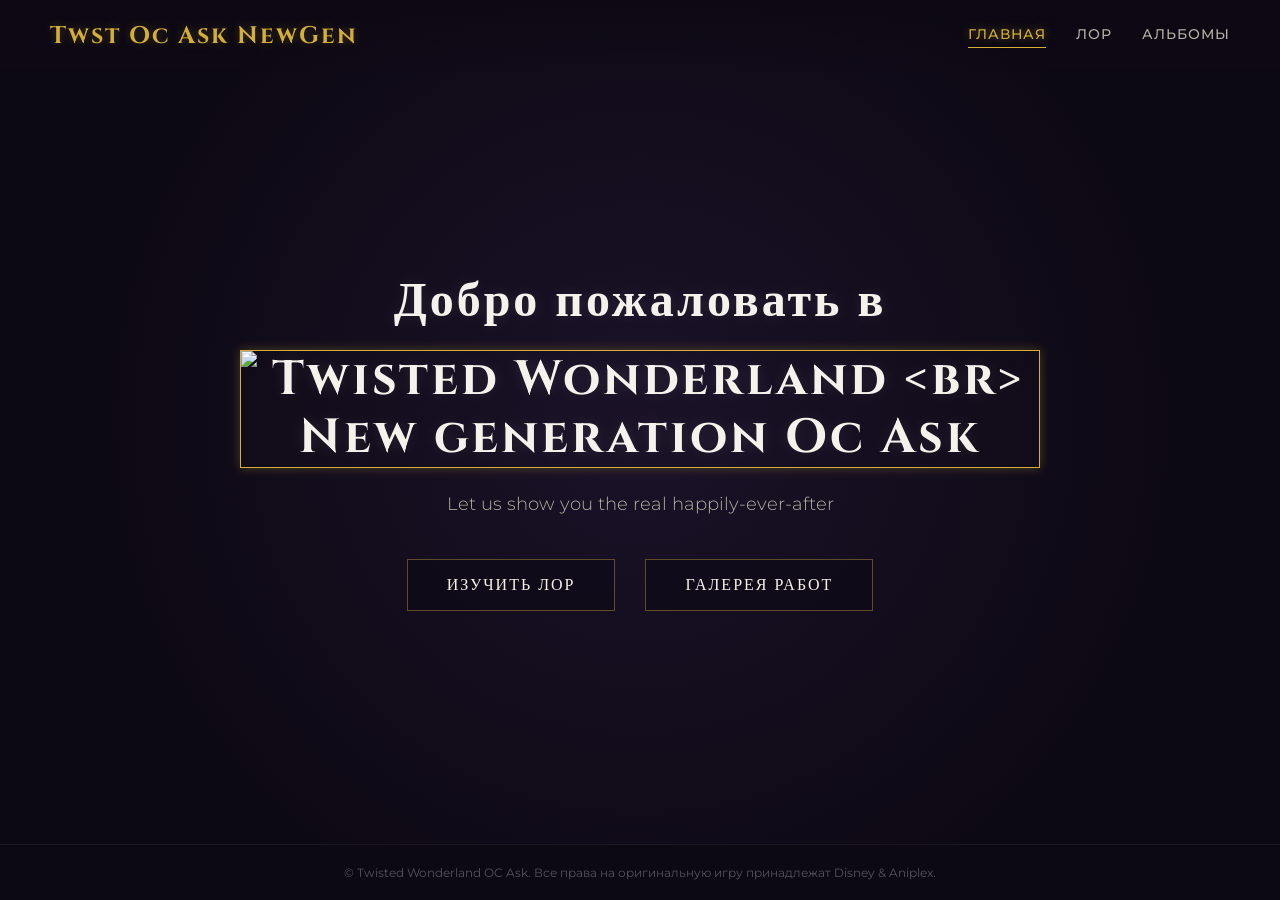
==== index.html @ 24c17492 "Update index.html" ====
<!DOCTYPE html>
<html lang="ru">
<head>
    <meta charset="UTF-8">
    <meta name="viewport" content="width=device-width, initial-scale=1.0">
    <title>Twst Oc Ask NewGen | Главная</title>
    <!-- Подключаем элегантный шрифт Cinzel для заголовков и Montserrat для текста -->
    <link href="https://fonts.googleapis.com/css2?family=Cinzel:wght@400;700&family=Montserrat:wght@300;500;700&display=swap" rel="stylesheet">
    <link rel="stylesheet" href="style.css">
</head>
<body>

    <!-- Черная шторка для анимации перехода (по умолчанию закрывает экран при загрузке и улетает вверх) -->
    <div class="transition-overlay active"></div>

    <!-- Общая шапка с меню -->
    <header class="main-header">
        <div class="logo">Twst Oc Ask NewGen</div>
        <nav class="main-menu">
            <a href="index.html" class="menu-link active">Главная</a>
            <a href="lore.html" class="menu-link">Лор</a>
            <a href="albums.html" class="menu-link">Альбомы</a>
        </nav>
    </header>

    <!-- Главный экран -->
    <main class="hero-section">
        <div class="hero-content">
            <h1 class="hero-title">Добро пожаловать в <img src="logo_newgeneration.png" alt="Twisted Wonderland <br> New generation Oc Ask" class="lore-image"> </h1>
            <p class="hero-subtitle">Let us show you the real happily-ever-after</p>
            
            <!-- Кнопки разделов -->
            <div class="hero-buttons">
                <a href="lore.html" class="btn btn-primary transition-trigger">
                    <span class="btn-text">Изучить Лор</span>
                    <span class="btn-border"></span>
                </a>
                <a href="albums.html" class="btn btn-secondary transition-trigger">
                    <span class="btn-text">Галерея Работ</span>
                    <span class="btn-border"></span>
                </a>
            </div>
        </div>
    </main>

    <footer class="main-footer">
        <p>© Twisted Wonderland OC Ask. Все права на оригинальную игру принадлежат Disney & Aniplex.</p>
    </footer>

    <script src="script.js"></script>
</body>
</html>
---- style.css ----
/* ОБНУЛЕНИЕ СТИЛЕЙ */
* {
    margin: 0;
    padding: 0;
    box-sizing: border-box;
}

body {
    background-color: #0d0914; /* Чернильно-черный с фиолетовым отливом */
    color: #f5f2eb; /* Мягкий белый (цвет пергамента) */
    font-family: 'Montserrat', sans-serif;
    overflow-x: hidden;
    min-height: 100vh;
    display: flex;
    flex-direction: column;
    justify-content: space-between;
}

/* ШАПКА И МЕНЮ */
.main-header {
    display: flex;
    justify-content: space-between;
    align-items: center;
    padding: 20px 50px;
    background: linear-gradient(to bottom, rgba(13, 9, 20, 0.95), rgba(13, 9, 20, 0));
    position: fixed;
    width: 100%;
    top: 0;
    z-index: 10;
}

.logo {
    font-family: 'Cinzel', serif;
    font-size: 1.5rem;
    font-weight: 700;
    color: #d4af37; /* Золотой цвет */
    letter-spacing: 2px;
    text-shadow: 0 0 10px rgba(212, 175, 55, 0.3);
}

.main-menu {
    display: flex;
    gap: 30px;
}

.menu-link {
    color: #b5b0a3;
    text-decoration: none;
    font-size: 0.9rem;
    font-weight: 500;
    text-transform: uppercase;
    letter-spacing: 1px;
    transition: color 0.3s ease, text-shadow 0.3s ease;
    position: relative;
    padding-bottom: 5px;
}

.menu-link:hover, .menu-link.active {
    color: #d4af37;
    text-shadow: 0 0 8px rgba(212, 175, 55, 0.5);
}

/* Элемент подчеркивания у меню */
.menu-link::after {
    content: '';
    position: absolute;
    bottom: 0;
    left: 0;
    width: 0;
    height: 1px;
    background-color: #d4af37;
    transition: width 0.3s ease;
}

.menu-link:hover::after, .menu-link.active::after {
    width: 100%;
}

/* ГЛАВНЫЙ ЭКРАН (HERO) */
.hero-section {
    flex-grow: 1;
    display: flex;
    align-items: center;
    justify-content: center;
    padding: 120px 20px 80px 20px;
    text-align: center;
    /* Можно добавить фоновую картинку (например, размытый замок NRC или красивую текстуру) */
    background: radial-gradient(circle, rgba(30,20,45,0.8) 0%, rgba(13,9,20,1) 70%);
}

.hero-content {
    max-width: 800px;
}

.hero-title {
    font-family: 'Cinzel', serif;
    font-size: 3rem;
    color: #f5f2eb;
    margin-bottom: 20px;
    letter-spacing: 3px;
    text-shadow: 0 0 15px rgba(255, 255, 255, 0.1);
    line-height: 1.2;
}

.hero-subtitle {
    font-size: 1.1rem;
    color: #b5b0a3;
    line-height: 1.8;
    margin-bottom: 40px;
    font-weight: 300;
}

/* КНОПКИ */
.hero-buttons {
    display: flex;
    justify-content: center;
    gap: 30px;
    flex-wrap: wrap;
}

.btn {
    position: relative;
    display: inline-flex;
    align-items: center;
    justify-content: center;
    padding: 15px 40px;
    text-decoration: none;
    color: #f5f2eb;
    font-family: 'Cinzel', serif;
    font-size: 1rem;
    letter-spacing: 2px;
    text-transform: uppercase;
    background: rgba(13, 9, 20, 0.6);
    overflow: hidden;
    transition: all 0.4s ease;
}

/* Золотая рамка для кнопок */
.btn-border {
    position: absolute;
    top: 0;
    left: 0;
    width: 100%;
    height: 100%;
    border: 1px solid rgba(212, 175, 55, 0.4);
    transition: all 0.4s ease;
}

.btn:hover .btn-border {
    border-color: #d4af37;
    box-shadow: 0 0 15px rgba(212, 175, 55, 0.6);
}

.btn:hover {
    background: rgba(212, 175, 55, 0.1);
    transform: translateY(-3px);
    text-shadow: 0 0 5px #fff;
}

/* ФУТЕР */
.main-footer {
    padding: 20px;
    text-align: center;
    font-size: 0.75rem;
    color: #55515c;
    border-top: 1px solid rgba(85, 81, 92, 0.2);
}

/* АНИМАЦИЯ ПЕРЕХОДА (Черная шторка) */
.transition-overlay {
    position: fixed;
    top: 0;
    left: 0;
    width: 100vw;
    height: 100vh;
    background-color: #000;
    z-index: 9999;
    pointer-events: none;
    transform: translateY(100%); /* По умолчанию спрятана внизу */
    transition: transform 0.6s cubic-bezier(0.85, 0, 0.15, 1);
}

/* Класс "active" поднимает шторку вверх, освобождая экран */
.transition-overlay.active {
    transform: translateY(0);
}

.lore-image {
    max-width: 100%; /* Картинка не будет выходить за пределы блока */
    height: auto; /* Сохраняем пропорции */
    display: block; /* Чтобы можно было задать margin для центрирования */
    margin: 20px auto; /* Отступ сверху/снизу и центрирование */
    border: 1px solid #d4af37; /* Тонкая золотая рамка */
    box-shadow: 0 0 10px rgba(212, 175, 55, 0.3); /* Легкое свечение */
}
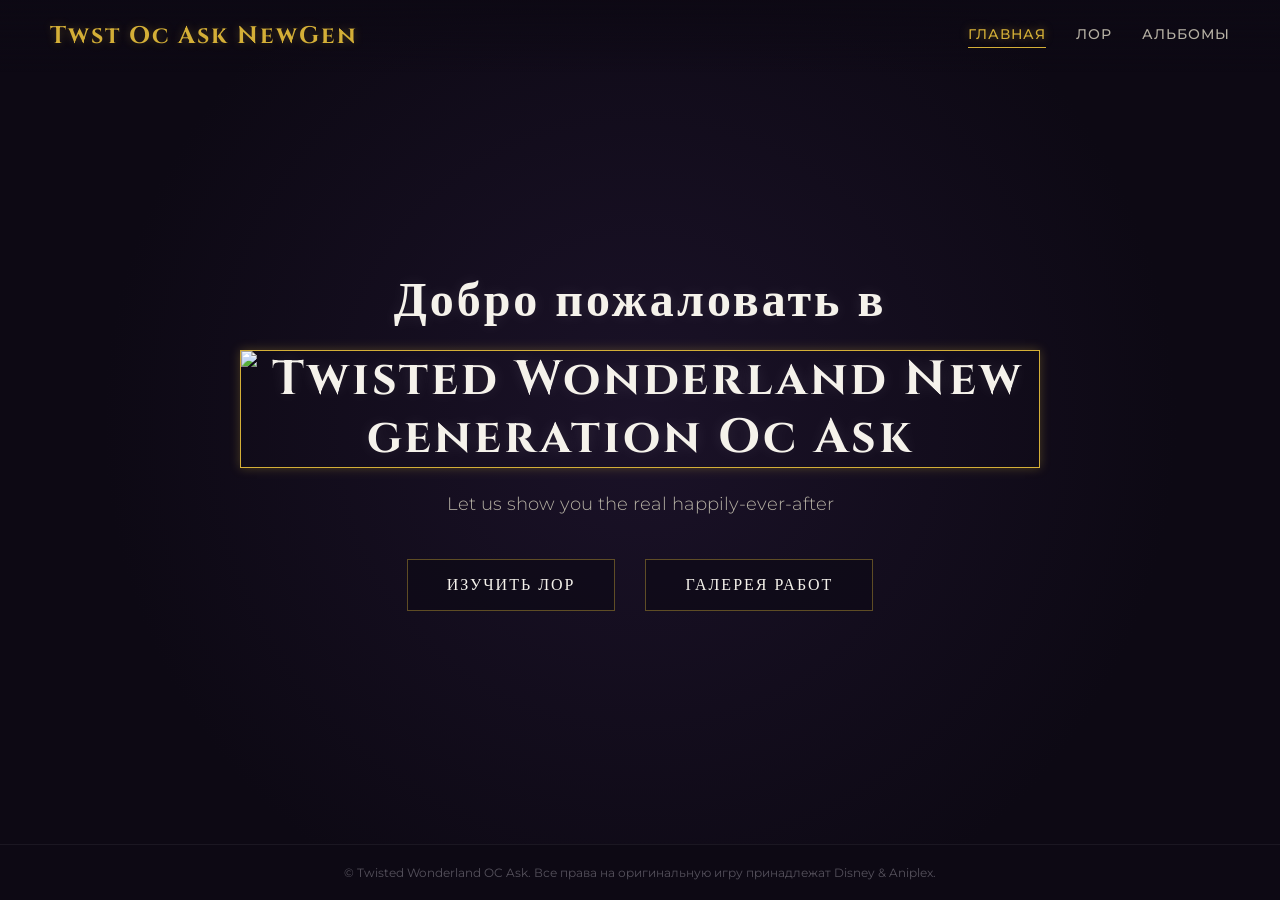
==== commit 2f432d01: "Update index.html" ====
--- a/index.html
+++ b/index.html
@@ -26,7 +26,7 @@
     <!-- Главный экран -->
     <main class="hero-section">
         <div class="hero-content">
-            <h1 class="hero-title">Добро пожаловать в <img src="logo_newgeneration.png" alt="Twisted Wonderland <br> New generation Oc Ask" class="lore-image"> </h1>
+            <h1 class="hero-title">Добро пожаловать в <img src="logo_newgeneration.png" alt="Twisted Wonderland New generation Oc Ask" class="lore-image"> </h1>
             <p class="hero-subtitle">Let us show you the real happily-ever-after</p>
             
             <!-- Кнопки разделов -->
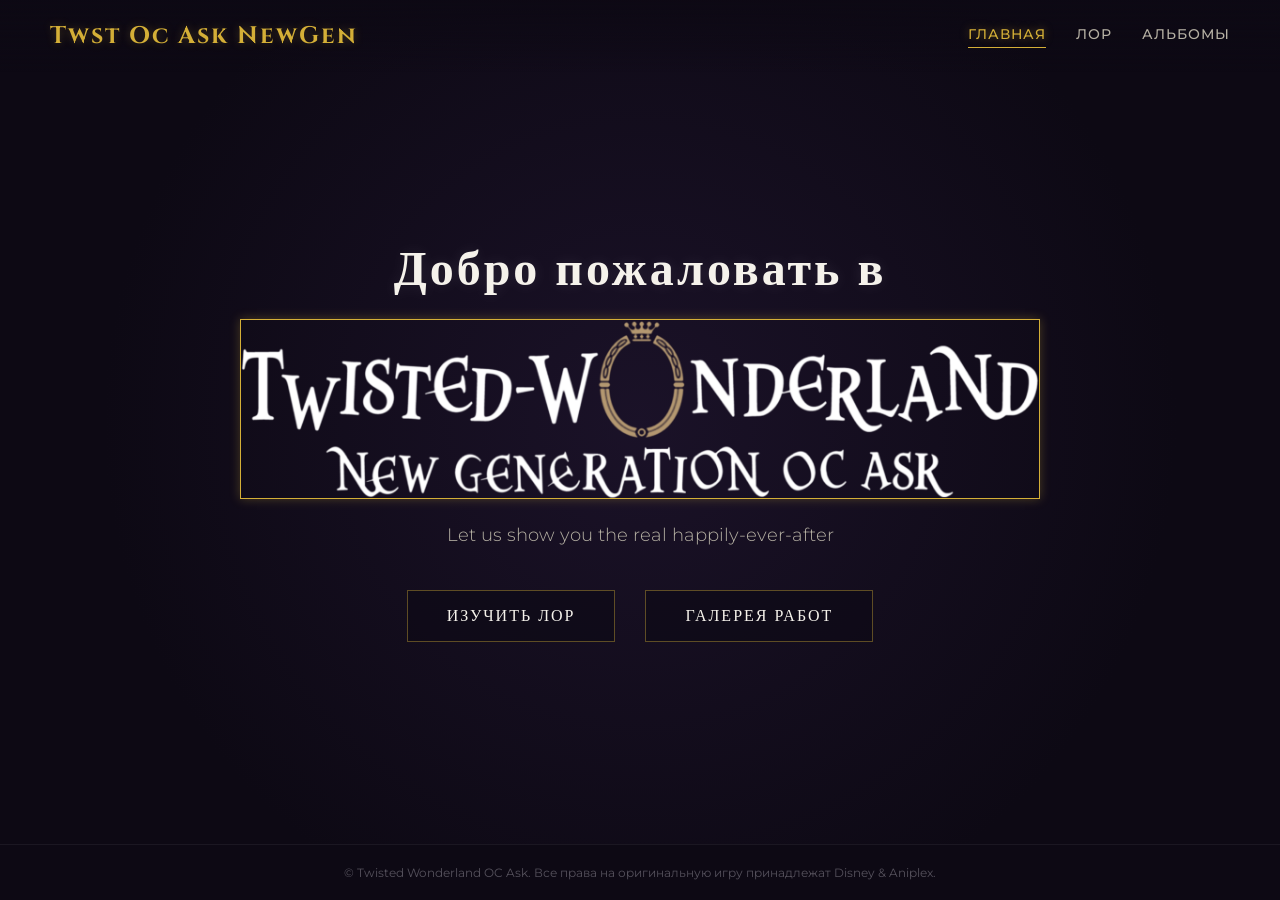
==== commit cc99534d: "Update index.html" ====
--- a/index.html
+++ b/index.html
@@ -26,7 +26,7 @@
     <!-- Главный экран -->
     <main class="hero-section">
         <div class="hero-content">
-            <h1 class="hero-title">Добро пожаловать в <img src="logo_newgeneration.png" alt="Twisted Wonderland New generation Oc Ask" class="lore-image"> </h1>
+            <h1 class="hero-title">Добро пожаловать в <img src="assets/logo_newgeneration.png" alt="Twisted Wonderland New generation Oc Ask" class="lore-image"> </h1>
             <p class="hero-subtitle">Let us show you the real happily-ever-after</p>
             
             <!-- Кнопки разделов -->
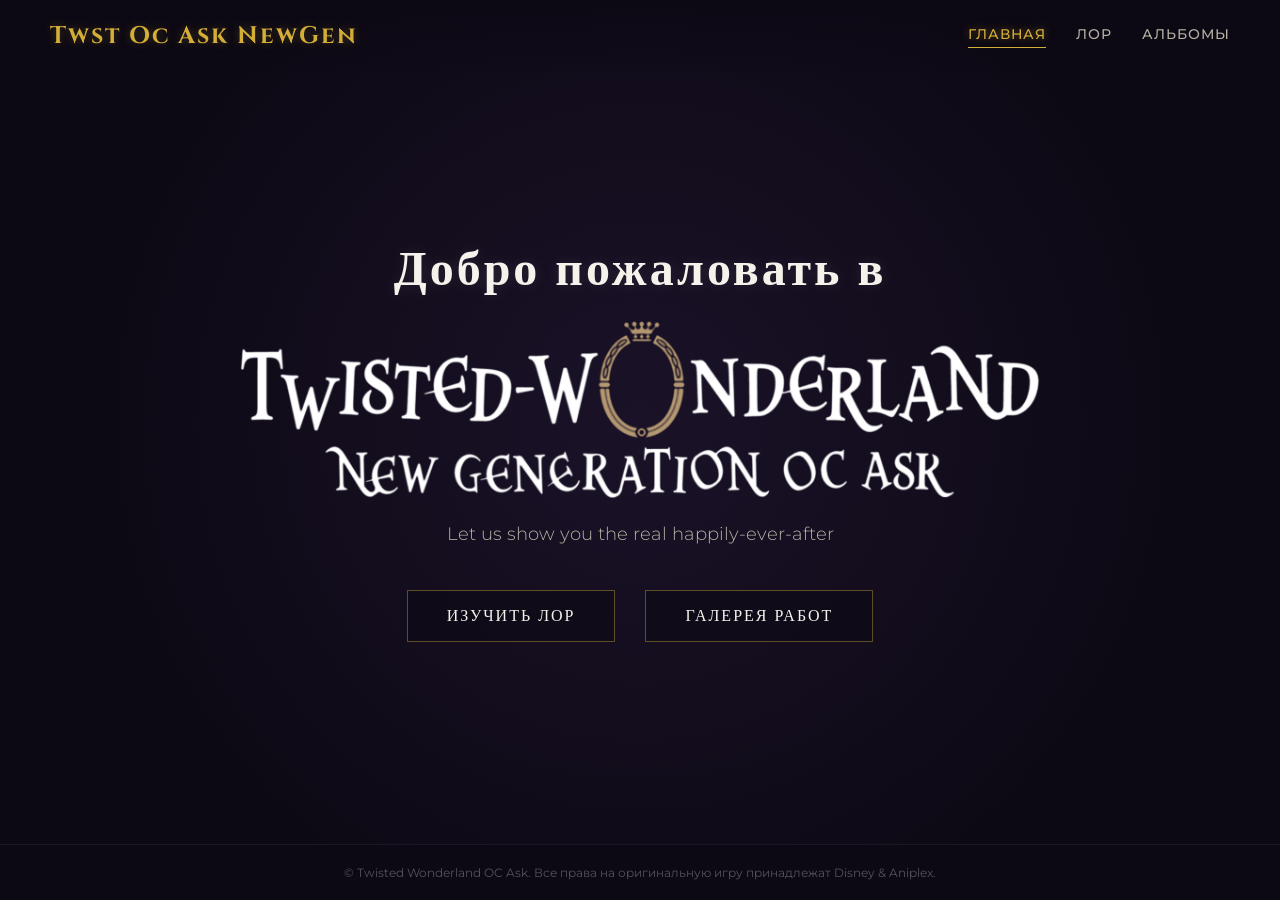
==== commit 22f593c1: "Update index.html" ====
--- a/index.html
+++ b/index.html
@@ -26,7 +26,7 @@
     <!-- Главный экран -->
     <main class="hero-section">
         <div class="hero-content">
-            <h1 class="hero-title">Добро пожаловать в <img src="assets/logo_newgeneration.png" alt="Twisted Wonderland New generation Oc Ask" class="lore-image"> </h1>
+            <h1 class="hero-title">Добро пожаловать в <img src="assets/logo_newgeneration.png" alt="Twisted Wonderland New generation Oc Ask" class="index-image"> </h1>
             <p class="hero-subtitle">Let us show you the real happily-ever-after</p>
             
             <!-- Кнопки разделов -->
--- a/style.css
+++ b/style.css
@@ -185,11 +185,9 @@
     transform: translateY(0);
 }
 
-.lore-image {
+.index-image {
     max-width: 100%; /* Картинка не будет выходить за пределы блока */
     height: auto; /* Сохраняем пропорции */
     display: block; /* Чтобы можно было задать margin для центрирования */
     margin: 20px auto; /* Отступ сверху/снизу и центрирование */
-    border: 1px solid #d4af37; /* Тонкая золотая рамка */
-    box-shadow: 0 0 10px rgba(212, 175, 55, 0.3); /* Легкое свечение */
 }
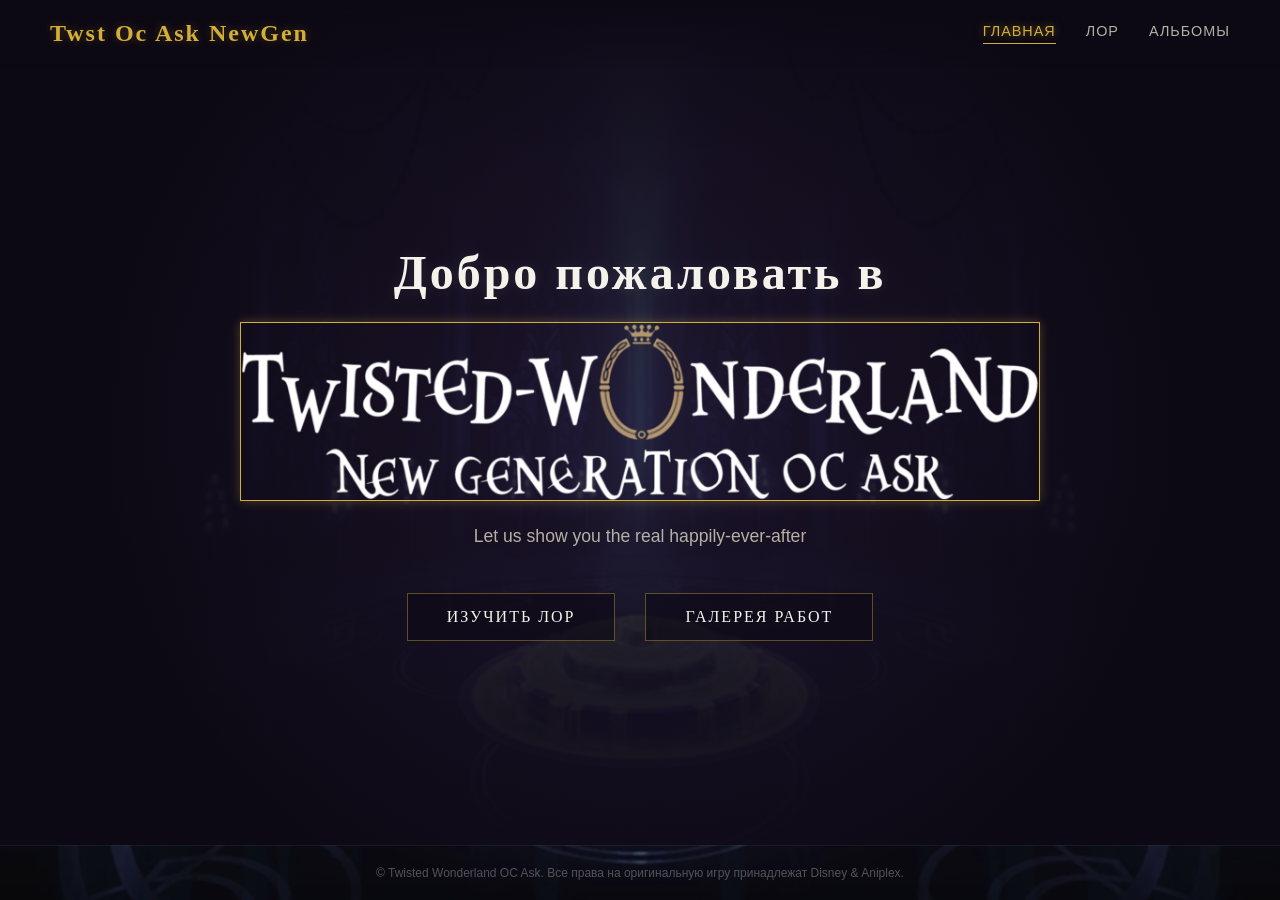
==== commit 244d4872: "Update index.html" ====
--- a/index.html
+++ b/index.html
@@ -5,8 +5,8 @@
     <meta name="viewport" content="width=device-width, initial-scale=1.0">
     <title>Twst Oc Ask NewGen | Главная</title>
     <!-- Подключаем элегантный шрифт Cinzel для заголовков и Montserrat для текста -->
-    <link href="https://fonts.googleapis.com/css2?family=Cinzel:wght@400;700&family=Montserrat:wght@300;500;700&display=swap" rel="stylesheet">
-    <link rel="stylesheet" href="style.css">
+    <link href="https://fonts.googleapis.com/css2?family=Cormorant+Unicase:wght@400;500;700&family=El+Messiri:wght@400..700&display=swap" rel="stylesheet">
+     <link rel="stylesheet" href="style.css">
 </head>
 <body>
 
--- a/style.css
+++ b/style.css
@@ -6,8 +6,14 @@
 }
 
 body {
-    background-color: #0d0914; /* Чернильно-черный с фиолетовым отливом */
-    color: #f5f2eb; /* Мягкий белый (цвет пергамента) */
+    background-color: #0d0914; /* Запасной цвет, если картинка не загрузится */
+    background-image: url('assets/bg.png'); /* Путь к твоей картинке */
+    background-size: cover; /* Растягивает картинку, чтобы она покрывала всю область */
+    background-position: center center; /* Центрирует картинку */
+    background-repeat: no-repeat; /* Запрещает повторение картинки */
+    background-attachment: fixed; /* Фиксирует фон при прокрутке */
+
+    color: #f5f2eb;
     font-family: 'Montserrat', sans-serif;
     overflow-x: hidden;
     min-height: 100vh;
@@ -15,6 +21,7 @@
     flex-direction: column;
     justify-content: space-between;
 }
+
 
 /* ШАПКА И МЕНЮ */
 .main-header {
@@ -190,4 +197,6 @@
     height: auto; /* Сохраняем пропорции */
     display: block; /* Чтобы можно было задать margin для центрирования */
     margin: 20px auto; /* Отступ сверху/снизу и центрирование */
-}
+    border: 1px solid #d4af37; /* Тонкая золотая рамка */
+    box-shadow: 0 0 10px rgba(212, 175, 55, 0.3); /* Легкое свечение */
+}
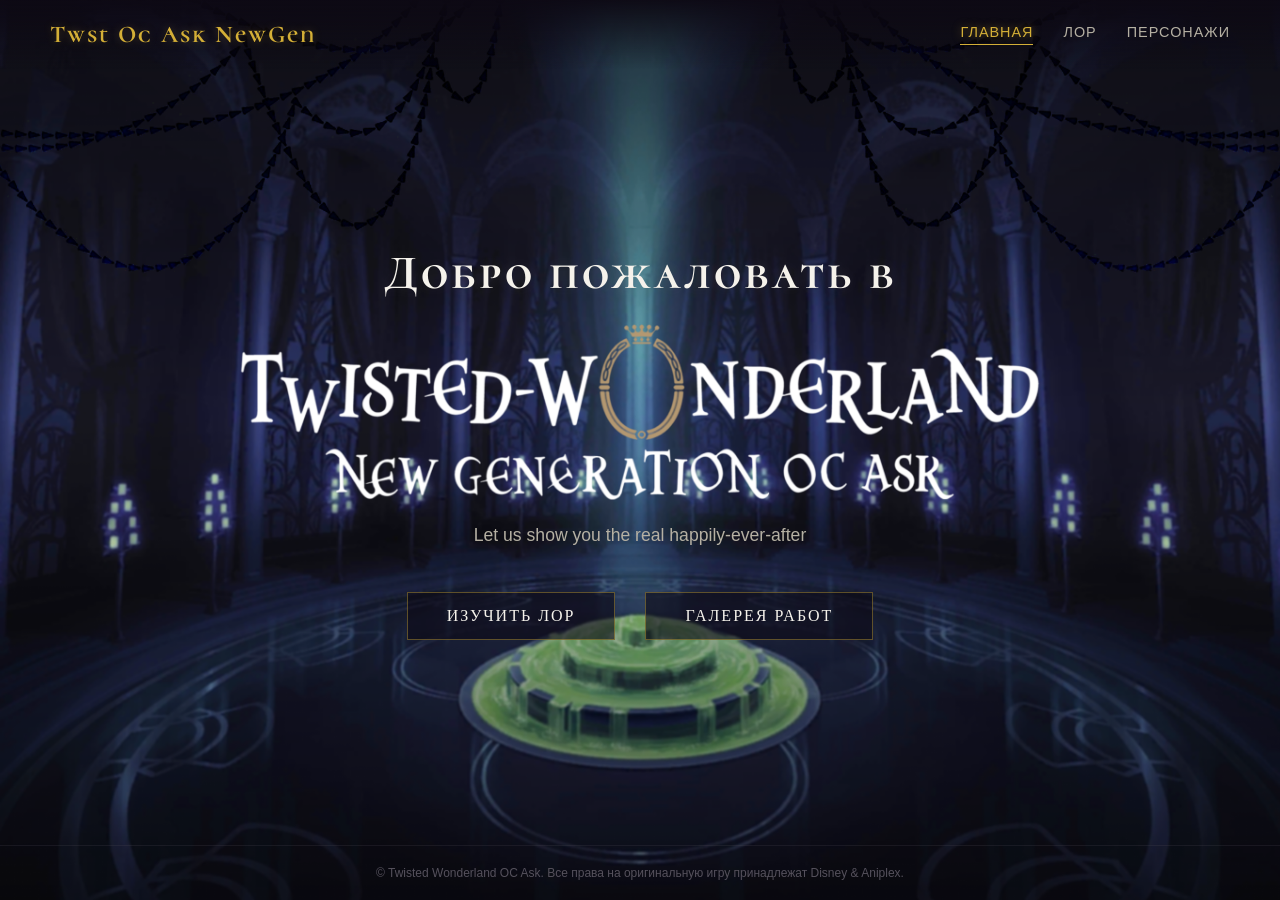
==== commit e221e1f0: "Update index.html" ====
--- a/index.html
+++ b/index.html
@@ -19,7 +19,7 @@
         <nav class="main-menu">
             <a href="index.html" class="menu-link active">Главная</a>
             <a href="lore.html" class="menu-link">Лор</a>
-            <a href="albums.html" class="menu-link">Альбомы</a>
+            <a href="albums.html" class="menu-link">Персонажи</a>
         </nav>
     </header>
 
--- a/style.css
+++ b/style.css
@@ -6,7 +6,6 @@
 }
 
 body {
-    background-color: #0d0914; /* Запасной цвет, если картинка не загрузится */
     background-image: url('assets/bg.png'); /* Путь к твоей картинке */
     background-size: cover; /* Растягивает картинку, чтобы она покрывала всю область */
     background-position: center center; /* Центрирует картинку */
@@ -37,7 +36,7 @@
 }
 
 .logo {
-    font-family: 'Cinzel', serif;
+    font-family: 'Cormorant Unicase', serif;
     font-size: 1.5rem;
     font-weight: 700;
     color: #d4af37; /* Золотой цвет */
@@ -92,7 +91,7 @@
     padding: 120px 20px 80px 20px;
     text-align: center;
     /* Можно добавить фоновую картинку (например, размытый замок NRC или красивую текстуру) */
-    background: radial-gradient(circle, rgba(30,20,45,0.8) 0%, rgba(13,9,20,1) 70%);
+    /*background: radial-gradient(circle, rgba(30,20,45,0.8) 0%, rgba(13,9,20,1) 70%); */
 }
 
 .hero-content {
@@ -100,7 +99,7 @@
 }
 
 .hero-title {
-    font-family: 'Cinzel', serif;
+    font-family: 'Cormorant Unicase', serif;
     font-size: 3rem;
     color: #f5f2eb;
     margin-bottom: 20px;
@@ -197,6 +196,212 @@
     height: auto; /* Сохраняем пропорции */
     display: block; /* Чтобы можно было задать margin для центрирования */
     margin: 20px auto; /* Отступ сверху/снизу и центрирование */
-    border: 1px solid #d4af37; /* Тонкая золотая рамка */
-    box-shadow: 0 0 10px rgba(212, 175, 55, 0.3); /* Легкое свечение */
-}
+}
+
+/* ===================================================
+   АЛЬБОМЫ И АККОРДЕОН ПЕРСОНАЖЕЙ (ОФИЦИАЛЬНЫЙ СТИЛЬ TWST)
+   =================================================== */
+
+.albums-container {
+    max-width: 1200px;
+    width: 100%;
+    margin: 0 auto;
+}
+
+/* Переключатель общежитий */
+.dorm-selector {
+    display: flex;
+    justify-content: center;
+    gap: 15px;
+    margin-bottom: 30px;
+    flex-wrap: wrap;
+}
+
+.dorm-btn {
+    background: rgba(20, 15, 30, 0.7);
+    border: 1px solid rgba(212, 175, 55, 0.3);
+    padding: 10px 18px;
+    border-radius: 6px;
+    cursor: pointer;
+    display: flex;
+    align-items: center;
+    gap: 10px;
+    color: #b5b0a3;
+    font-family: 'Cinzel', serif;
+    font-size: 0.9rem;
+    transition: all 0.3s ease;
+}
+
+.dorm-crest {
+    width: 28px;
+    height: 28px;
+    object-fit: contain;
+    filter: grayscale(80%);
+    transition: filter 0.3s ease;
+}
+
+.dorm-btn:hover, .dorm-btn.active {
+    border-color: #d4af37;
+    color: #f5f2eb;
+    background: rgba(212, 175, 55, 0.15);
+    box-shadow: 0 0 12px rgba(212, 175, 55, 0.3);
+}
+
+.dorm-btn:hover .dorm-crest, .dorm-btn.active .dorm-crest {
+    filter: grayscale(0%);
+}
+
+/* Заголовок общежития */
+.dorm-header-title {
+    text-align: center;
+    margin-bottom: 20px;
+}
+
+.dorm-header-title h2 {
+    font-family: 'Cinzel', serif;
+    font-size: 2rem;
+    color: #f5f2eb;
+    letter-spacing: 2px;
+}
+
+.dorm-sub {
+    font-size: 0.85rem;
+    color: #8c867a;
+    font-style: italic;
+}
+
+/* КОНТЕЙНЕР АККОРДЕОНА */
+.character-accordion {
+    display: flex;
+    width: 100%;
+    height: 520px; /* Высота карточек */
+    background: #000;
+    border: 2px solid #2a2433;
+    border-radius: 8px;
+    overflow: hidden;
+    box-shadow: 0 10px 30px rgba(0, 0, 0, 0.8);
+}
+
+/* Карточка отдельного персонажа */
+.char-card {
+    position: relative;
+    flex: 1; /* Все карточки изначально одинаковой ширины */
+    height: 100%;
+    cursor: pointer;
+    overflow: hidden;
+    border-right: 1px solid rgba(255, 255, 255, 0.1);
+    transition: flex 0.5s cubic-bezier(0.25, 1, 0.5, 1);
+}
+
+.char-card:last-child {
+    border-right: none;
+}
+
+/* Изображение персонажа */
+.char-img-wrapper {
+    width: 100%;
+    height: 100%;
+    position: relative;
+}
+
+.char-sprite {
+    width: 100%;
+    height: 100%;
+    object-fit: cover;
+    object-position: top center;
+    /* Чёрно-белый фильтр по умолчанию */
+    filter: grayscale(100%) brightness(0.7);
+    transition: filter 0.5s ease, transform 0.5s ease;
+}
+
+/* Текстовая плашка с именем */
+.char-info {
+    position: absolute;
+    bottom: 0;
+    left: 0;
+    width: 100%;
+    padding: 20px 10px 15px 10px;
+    background: linear-gradient(to top, rgba(0, 0, 0, 0.95), rgba(0, 0, 0, 0));
+    text-align: center;
+    display: flex;
+    flex-direction: column;
+    z-index: 2;
+    transition: all 0.3s ease;
+}
+
+.char-name-en {
+    font-family: 'Cinzel', serif;
+    font-size: 1rem;
+    font-weight: 700;
+    color: #b5b0a3;
+    letter-spacing: 1px;
+    transition: color 0.3s ease;
+}
+
+.char-name-jp {
+    font-size: 0.75rem;
+    color: #666;
+    margin-top: 4px;
+}
+
+/* Красная акцентная рамка как в игре */
+.char-active-border {
+    position: absolute;
+    top: 0;
+    left: 0;
+    width: 100%;
+    height: 100%;
+    border: 3px solid #ba1c1c; /* Красный цвет Хартслабьюла (можно менять под общежитие) */
+    box-sizing: border-border;
+    pointer-events: none;
+    opacity: 0;
+    z-index: 3;
+    transition: opacity 0.3s ease;
+}
+
+/* ===================================================
+   СОСТОЯНИЕ ПРИ НАВЕДЕНИИ (HOVER EFFECTS)
+   =================================================== */
+
+/* При наведении карточка расширяется */
+.char-card:hover {
+    flex: 2.2; /* Увеличиваем ширину в 2.2 раза */
+}
+
+/* Спрайт становится цветным и немного приближается */
+.char-card:hover .char-sprite {
+    filter: grayscale(0%) brightness(1);
+    transform: scale(1.03);
+}
+
+/* Появляется красная рамка */
+.char-card:hover .char-active-border {
+    opacity: 1;
+}
+
+/* Имя подсвечивается золотым/белым */
+.char-card:hover .char-name-en {
+    color: #ffffff;
+    text-shadow: 0 0 8px rgba(255, 255, 255, 0.6);
+}
+
+.char-card:hover .char-name-jp {
+    color: #b5b0a3;
+}
+
+/* Адаптируем под мобильные экраны (вертикальный список вместо аккордеона) */
+@media (max-width: 768px) {
+    .character-accordion {
+        flex-direction: column;
+        height: auto;
+    }
+
+    .char-card {
+        height: 180px;
+    }
+
+    .char-card:hover {
+        flex: none;
+        height: 280px;
+    }
+}
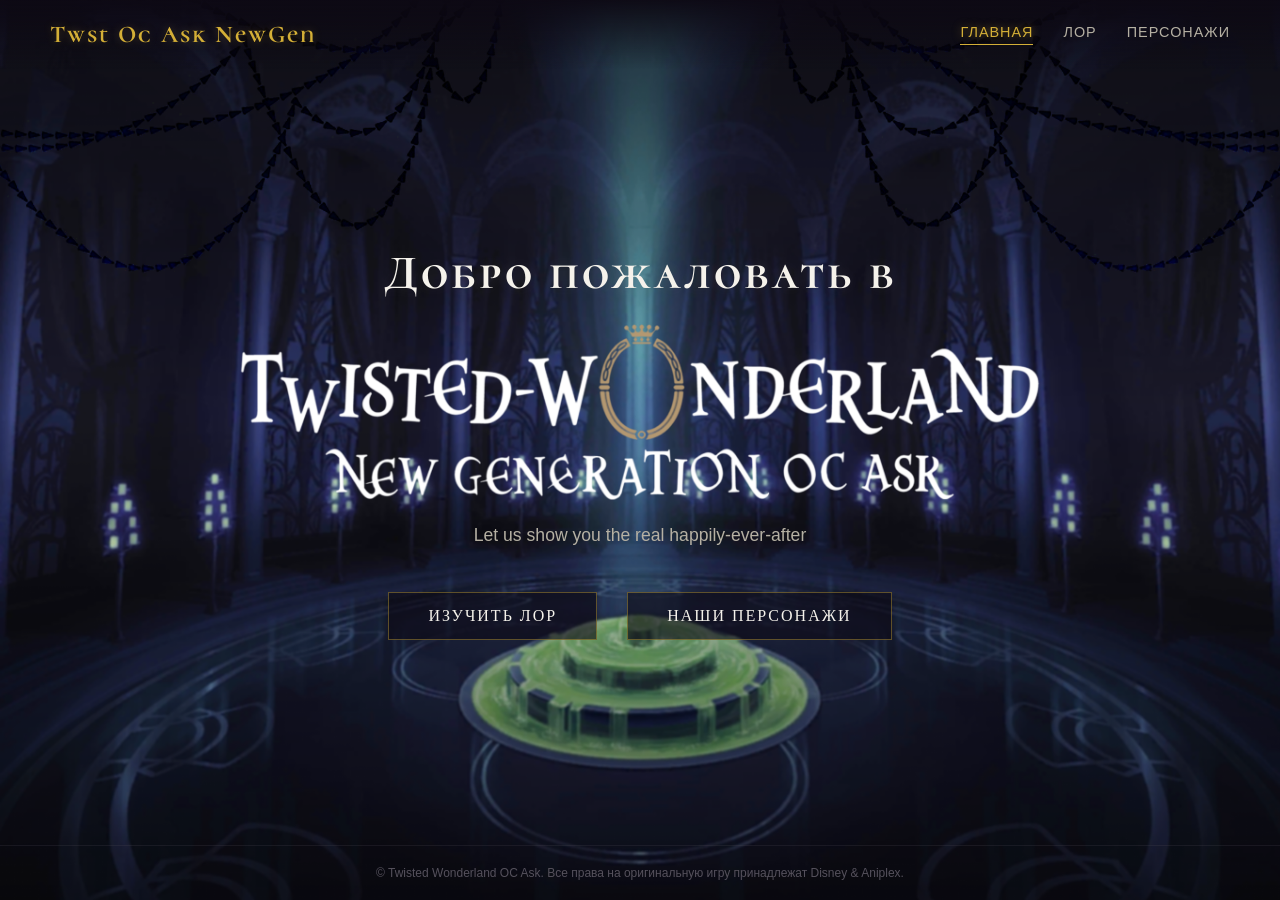
==== commit ef870823: "Update index.html" ====
--- a/index.html
+++ b/index.html
@@ -36,7 +36,7 @@
                     <span class="btn-border"></span>
                 </a>
                 <a href="albums.html" class="btn btn-secondary transition-trigger">
-                    <span class="btn-text">Галерея Работ</span>
+                    <span class="btn-text">Наши персонажи</span>
                     <span class="btn-border"></span>
                 </a>
             </div>
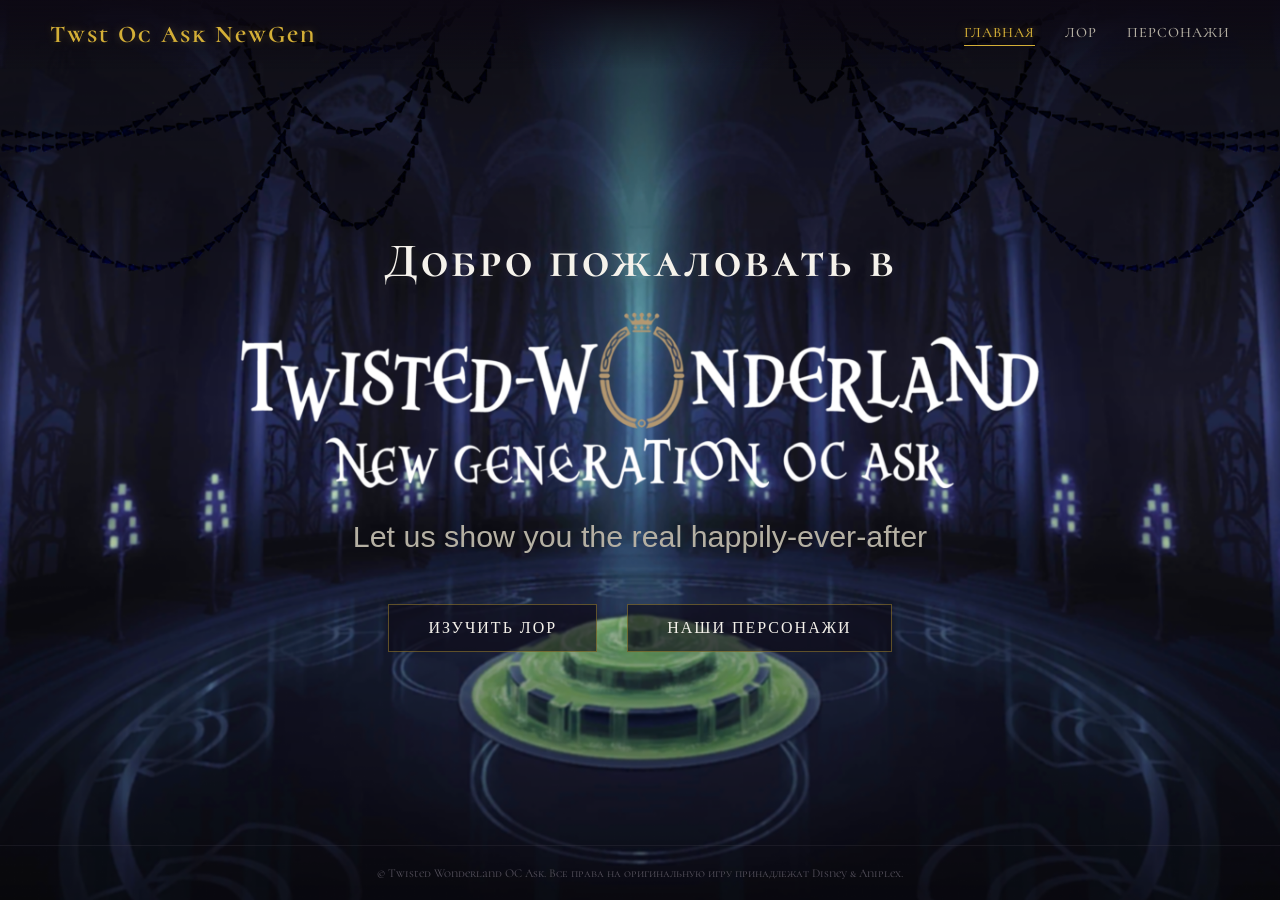
==== commit 2bc3de17: "Update index.html" ====
--- a/index.html
+++ b/index.html
@@ -4,7 +4,6 @@
     <meta charset="UTF-8">
     <meta name="viewport" content="width=device-width, initial-scale=1.0">
     <title>Twst Oc Ask NewGen | Главная</title>
-    <!-- Подключаем элегантный шрифт Cinzel для заголовков и Montserrat для текста -->
     <link href="https://fonts.googleapis.com/css2?family=Cormorant+Unicase:wght@400;500;700&family=El+Messiri:wght@400..700&display=swap" rel="stylesheet">
      <link rel="stylesheet" href="style.css">
 </head>
--- a/style.css
+++ b/style.css
@@ -13,7 +13,7 @@
     background-attachment: fixed; /* Фиксирует фон при прокрутке */
 
     color: #f5f2eb;
-    font-family: 'Montserrat', sans-serif;
+    font-family: 'Cormorant Unicase', sans-serif;
     overflow-x: hidden;
     min-height: 100vh;
     display: flex;
@@ -109,7 +109,7 @@
 }
 
 .hero-subtitle {
-    font-size: 1.1rem;
+    font-size: 1.9rem;
     color: #b5b0a3;
     line-height: 1.8;
     margin-bottom: 40px;
@@ -208,6 +208,23 @@
     margin: 0 auto;
 }
 
+.page-title {
+    font-family: 'Cormorant Unicase', serif;
+    font-size: 3.5rem; /* Сделали крупнее */
+    font-weight: 700;
+    color: #d4af37;
+    text-align: center;
+    margin-bottom: 10px;
+    letter-spacing: 3px;
+    text-transform: uppercase;
+    text-shadow: 0 0 15px rgba(212, 175, 55, 0.4);
+}
+
+.albums-header {
+    text-align: center;
+    margin-top: 70px; /* Опускает заголовок ниже шапки меню */
+    margin-bottom: 35px;
+}
 /* Переключатель общежитий */
 .dorm-selector {
     display: flex;
@@ -254,14 +271,15 @@
 /* Заголовок общежития */
 .dorm-header-title {
     text-align: center;
-    margin-bottom: 20px;
+    margin-bottom: 25px;
 }
 
 .dorm-header-title h2 {
-    font-family: 'Cinzel', serif;
-    font-size: 2rem;
+    font-family: 'Cormorant Unicase', serif;
+    font-size: 2.5rem; /* Крупный заголовок общежития */
     color: #f5f2eb;
     letter-spacing: 2px;
+    text-shadow: 0 0 10px rgba(255, 255, 255, 0.2);
 }
 
 .dorm-sub {
@@ -270,11 +288,26 @@
     font-style: italic;
 }
 
+.dorm-view {
+    display: none; /* По умолчанию скрываем все */
+    animation: fadeIn 0.4s ease-in-out;
+}
+.dorm-view.active {
+    display: block; /* Показываем только активное */
+}
+
+@keyframes fadeIn {
+    from { opacity: 0; transform: translateY(10px); }
+    to { opacity: 1; transform: translateY(0); }
+}
 /* КОНТЕЙНЕР АККОРДЕОНА */
 .character-accordion {
     display: flex;
-    width: 100%;
-    height: 520px; /* Высота карточек */
+    justify-content: center; /* Центрируем карточки, если их мало */
+    width: fit-content; /* Ширина подстраивается под количество карточек */
+    max-width: 100%;
+    margin: 0 auto; /* Помещаем всю рамку по центру */
+    height: 520px;
     background: #000;
     border: 2px solid #2a2433;
     border-radius: 8px;
@@ -285,12 +318,14 @@
 /* Карточка отдельного персонажа */
 .char-card {
     position: relative;
-    flex: 1; /* Все карточки изначально одинаковой ширины */
+    flex: 1;
+    width: 220px; /* Оптимальная базовая ширина карточки */
+    max-width: 240px; /* Не даем ей раздуваться, если персонажей мало */
     height: 100%;
     cursor: pointer;
     overflow: hidden;
     border-right: 1px solid rgba(255, 255, 255, 0.1);
-    transition: flex 0.5s cubic-bezier(0.25, 1, 0.5, 1);
+    transition: all 0.5s cubic-bezier(0.25, 1, 0.5, 1);
 }
 
 .char-card:last-child {
@@ -330,7 +365,7 @@
 }
 
 .char-name-en {
-    font-family: 'Cinzel', serif;
+    font-family: 'Cormorant Unicase', serif;
     font-size: 1rem;
     font-weight: 700;
     color: #b5b0a3;
@@ -339,6 +374,7 @@
 }
 
 .char-name-jp {
+    font-family: 'Cormorant Unicase', serif;
     font-size: 0.75rem;
     color: #666;
     margin-top: 4px;
@@ -365,7 +401,8 @@
 
 /* При наведении карточка расширяется */
 .char-card:hover {
-    flex: 2.2; /* Увеличиваем ширину в 2.2 раза */
+    flex: 1.5; /* Увеличиваем ширину в 2.2 раза */
+    max-width: 380px;
 }
 
 /* Спрайт становится цветным и немного приближается */
@@ -394,14 +431,167 @@
     .character-accordion {
         flex-direction: column;
         height: auto;
+        gap: 10px; /* Небольшой отступ между карточками */
+        background: transparent;
+        border: none;
     }
 
     .char-card {
-        height: 180px;
-    }
-
+        height: 200px; /* Фиксированная комфортная высота для всех карточек */
+        border-radius: 6px;
+        border-right: none;
+        border: 1px solid rgba(212, 175, 55, 0.2);
+    }
+
+    /* ОТКЛЮЧАЕМ увеличение высоты и масштабирование картинки на мобильных */
     .char-card:hover {
         flex: none;
-        height: 280px;
-    }
-}
+        height: 200px; /* Высота НЕ увеличивается */
+    }
+
+    .char-card:hover .char-sprite {
+        transform: none; /* Отключаем приближение изображения */
+    }
+}
+
+.empty-dorm-box {
+    max-width: 700px;
+    width: 90%; /* Оставляем небольшие отступы по бокам */
+    margin: 0 auto;
+    min-height: 320px;
+    background: rgba(20, 15, 30, 0.7);
+    border: 1px dashed rgba(212, 175, 55, 0.4);
+    border-radius: 12px;
+    display: flex;
+    flex-direction: column;
+    align-items: center;
+    justify-content: center;
+    padding: 30px 20px;
+    text-align: center;
+    box-shadow: 0 10px 30px rgba(0, 0, 0, 0.5), inset 0 0 20px rgba(0, 0, 0, 0.4);
+    overflow: hidden; /* Предотвращает появление полосы прокрутки при анимации */
+}
+
+
+.empty-icon {
+    display: inline-block; /* Фиксирует блок, чтобы transform не сдвигал соседний текст */
+    font-size: 2.5rem;
+    color: #d4af37;
+    margin-bottom: 15px;
+    transform-origin: center center;
+    animation: pulse 2s infinite alternate;
+}
+
+@keyframes pulse {
+    0% { 
+        transform: scale(0.95); 
+        opacity: 0.6; 
+    }
+    100% { 
+        transform: scale(1.05); 
+        opacity: 1; 
+        text-shadow: 0 0 15px #d4af37; 
+    }
+}
+
+.empty-title {
+    font-family: 'Cormorant Unicase', serif;
+    font-size: 1.8rem;
+    color: #f5f2eb;
+    margin-bottom: 12px;
+    text-shadow: 0 0 10px rgba(255, 255, 255, 0.2);
+}
+
+.empty-text {
+    font-size: 1rem;
+    color: #b5b0a3;
+    max-width: 500px;
+    margin-bottom: 25px;
+    line-height: 1.6;
+}
+
+.btn-empty {
+    margin-top: 5px;
+}
+
+
+@media (max-width: 768px) {
+
+    /* 1. Уменьшаем шапку и логотип */
+    .main-header {
+        padding: 12px 20px; /* Уменьшаем отступы вокруг шапки */
+    }
+
+    .logo {
+        font-size: 1.1rem; /* Уменьшили логотип (было 1.5rem) */
+        letter-spacing: 1px;
+    }
+
+    .main-menu {
+        gap: 15px; /* Сократили расстояние между ссылками */
+    }
+
+    .menu-link {
+        font-size: 0.8rem; /* Слегка уменьшили текст ссылок */
+    }
+
+    /* 2. Уменьшаем заголовки разделов */
+    .page-title {
+        font-size: 2.1rem; /* Уменьшили главный заголовок (было 3.5rem) */
+        letter-spacing: 1px;
+        margin-bottom: 5px;
+    }
+
+    .intro-text {
+        font-size: 0.9rem;
+        padding: 0 10px;
+    }
+
+    /* 3. Уменьшаем заголовки общежитий */
+    .dorm-header-title h2 {
+        font-size: 1.6rem; /* Было 2.5rem */
+    }
+
+    .dorm-sub {
+        font-size: 0.75rem;
+    }
+
+    /* 4. Небольшие отступы контента сверху, чтобы шапка ничего не перекрывала */
+    .content-section {
+        padding-top: 90px;
+    }
+    .empty-dorm-box {
+        width: 95%;
+        padding: 25px 15px;
+        min-height: 260px;
+    }
+
+    .empty-icon {
+        font-size: 2rem;
+        margin-bottom: 10px;
+    }
+
+    .empty-title {
+        font-size: 1.3rem; /* Уменьшаем заголовок на телефоне */
+        line-height: 1.3;
+        margin-bottom: 10px;
+    }
+
+    .empty-text {
+        font-size: 0.85rem; /* Аккуратный читаемый шрифт */
+        margin-bottom: 20px;
+        padding: 0 10px;
+    }
+}
+}
+
+/* Дополнительно для совсем маленьких экранов (смартфоны до 480px) */
+@media (max-width: 480px) {
+    .page-title {
+        font-size: 1.7rem;
+    }
+    
+    .logo {
+        font-size: 1rem;
+    }
+}
